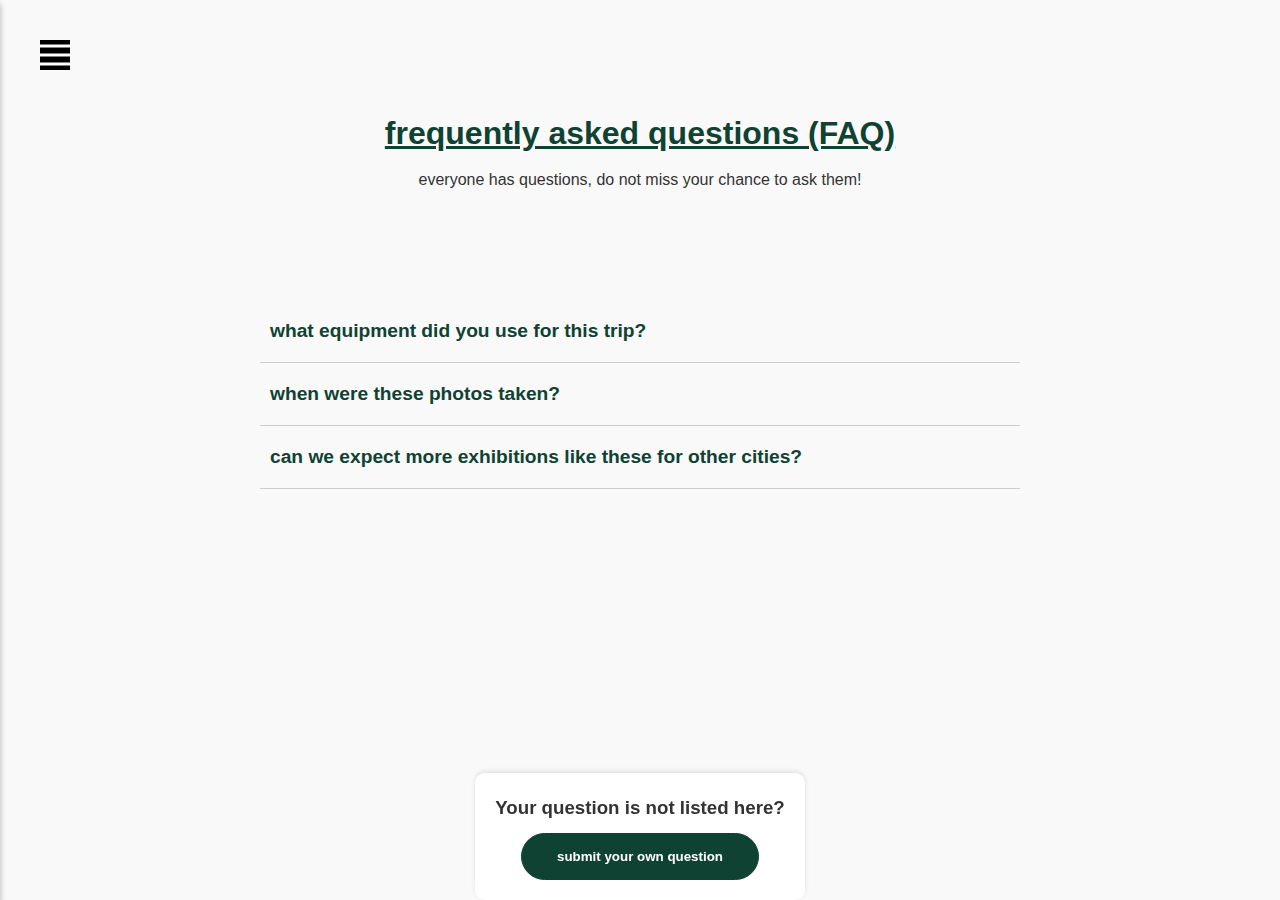
==== faq.html @ 1c4eb501 "drawer, slider, header, slider and accordion (to be changed) added; project structure modified; faq " ====
<!DOCTYPE html>
<html lang="en">
<head>
    <meta charset="UTF-8">
    <meta name="viewport" content="width=device-width, initial-scale=1.0">
    <link rel="stylesheet" href="css/styles.css">
    <link rel="stylesheet" href="css/modules/faq.css">
    <link rel="stylesheet" href="css/modules/drawer.css">
    <link rel="stylesheet" href="css/modules/button.css">
    <link rel="stylesheet" href="css/modules/header.css">
    <title>Document</title>
</head>
<body>

    <img src="./assets/icons8-menu.svg" id="openDrawer" class="menu__alt" alt="Menu Icon"/>

    <!-- Header -->

    <div class="header">
        <h1>frequently asked questions (FAQ) </h1>
        <p>everyone has questions, do not miss your chance to ask them!</p>
    </div>



    <!-- Drawer -->

    <div class="overlay"></div>

    <div id="drawer" class="drawer">
      <button id="closeDrawer">&times;</button>
      <a href="index.html">home</a>
      <a href="index.html">gallery</a>
      <a href="faq.html">faq</a>
    </div>

    <!-- FAQ -->
    <section class="faq">
        <div class="faq__item">
          <button class="faq__question"><b>what equipment did you use for this trip?</b></button>
          <div class="faq__answer">
            <p>
                As always, I use my <b>Yashica MG-1</b> paired with the <b>KODAK Gold 200</b> film. Some photos might have been taken using <b>KODAK ColorPlus</b> film.
            </p>
          </div>
        </div>
        <div class="faq__item">
          <button class="faq__question"><b>when were these photos taken?</b></button>
          <div class="faq__answer">
            <p>Around the <b>first two weeks of November 2024.</b></p>
          </div>
        </div>
        <div class="faq__item">
            <button class="faq__question"><b>can we expect more exhibitions like these for other cities?</b></button>
            <div class="faq__answer">
              <p><b>Yes!</b> Actually, you should expect two more exhibitions during 2025: <b>Paris, and A Coruña</b>.</p>
            </div>
        </div>
      </section>

      <!-- Button footer? -->
      <div id="bottom">
        <h3>Your question is not listed here?</h3>
        <input type="button" class="button__filled" value="submit your own question"/>
      </div>

  <script src="js/modules/faq.js"></script>
  <script src="js/modules/drawer.js"></script>
</body>
</html>
---- css/styles.css ----
* {
    box-sizing: border-box;
    margin: 0;
    padding: 0;
  }
  
  body {
    font-family: Arial, sans-serif;
    line-height: 1.6;
    background: #f9f9f9;
    color: #333;
  }
  
  #home {
    display: flex;
    flex-direction: column;
    justify-content: space-evenly;
    gap: 15px;
    padding: 20px;
  }

  a {
    color: white;
    text-decoration: none;
  }

  a:hover {
    text-decoration: underline;
  }
---- css/modules/faq.css ----
.faq {
    max-width: 800px;
    margin: 0 auto;
    padding: 20px;
}
  
  .faq__item {
    border-bottom: 1px solid #ccc;
    padding: 10px 0;
  }
  
  .faq__question {
    color: rgb(15, 66, 51);;
    background: none;
    border: none;
    width: 100%;
    text-align: left;
    font-size: 1.2rem;
    cursor: pointer;
    padding: 10px;
    transition: background-color 0.3s ease;
  }
  
  .faq__question:hover {
    background-color: #f0f0f0;
  }
  
  .faq__answer {
    max-height: 0;
    overflow: hidden;
    opacity: 0;
    transition: max-height 0.4s ease, opacity 0.4s ease;
  }
  
  .faq__item.active .faq__answer {
    max-height: 200px; 
    opacity: 1;
    padding: 10px 0;
  }

body {
    margin: 0;
    display: flex;
    flex-direction: column;
  }

  #home {
    flex: 1;
    display: flex;
    flex-direction: column;
    padding: 20px;
  }

  #bottom {
    bottom: 0;
    text-align: center;
    padding: 20px;
    background-color: #fff; 
    box-shadow: 0 -2px 5px rgba(0, 0, 0, 0.1);
    z-index: 1000;
    border-radius: 10px;
    position: fixed;
    display: flex;
    flex-direction: column;
    gap: 10px;
    align-items: center;
  }
  
  .button {
    border: 1px solid black;
    border-radius: 25px;
    background-color: white;
    font-weight: bold;
    color: black;
    padding: 15px 35px;
    transition: 0.4s;
    cursor: pointer;
  }
  
  .button:hover {
    background-color: black;
    color: white;
  }
  

  body {
    font-family: Arial, Helvetica, sans-serif;
    display: flex;
    flex-direction: column;
    justify-content: center;
    align-items: center;
  }
---- css/modules/drawer.css ----
.drawer {
    position: fixed;
    background: rgb(15, 66, 51);;
    box-shadow: 0 4px 6px rgba(0, 0, 0, 0.3);
    transition: transform 0.4s ease-in-out;
    padding: 20px;
    z-index: 2000;
    display: flex;
    flex-direction: column;
    align-items: center;
    justify-content: center;
  }
  

  .drawer.left {
    top: 0;
    left: 0;
    width: 250px;
    height: 100vh;
    transform: translateX(-100%);
  }
  

  .drawer.top {
    top: 0;
    left: 0;
    width: 100%;
    height: 200px;
    transform: translateY(-100%);
  }
  
  .drawer.open.left {
    transform: translateX(0);
  }
  
  .drawer.open.top {
    transform: translateY(0);
  }

  .overlay {
  position: fixed;
  top: 0;
  left: 0;
  width: 100%;
  height: 100%;
  background: rgba(0, 0, 0, 0.5);
  opacity: 0;
  visibility: hidden;
  transition: opacity 0.4s ease;
  z-index: 1100;
}
.overlay.active {
  opacity: 1;
  visibility: visible;
}

#openDrawer {
    position: absolute;
    top: 40px;
    left: 40px;
    height: 30px;
    cursor: pointer;
    z-index: 1000;
  }

  .menu__alt {
    background-color: black;
  }
  

  #closeDrawer {
    position: absolute;
    top: 10px;
    right: 20px;
    background: none;
    border: none;
    font-size: 24px;
    cursor: pointer;
    z-index: 1100;
  }
---- css/modules/button.css ----
.button__section {
    display: flex;
    align-items: center;
    justify-content: center;
  }
  
  .button__outline {
    border: 1px solid rgb(15, 66, 51);
    border-radius: 25px;
    background-color: white;
    font-weight: bold;
    color: rgb(15, 66, 51);;
    padding: 15px 35px;
    transition: 0.4s;
  }
  
  .button__outline:hover {
    cursor: pointer;
    background-color: rgb(15, 66, 51);;
    color: white;
  }
  

  .button__filled {
    border: 1px solid rgb(15, 66, 51);
    border-radius: 25px;
    background-color: rgb(15, 66, 51);
    font-weight: bold;
    color: white;;
    padding: 15px 35px;
    transition: 0.4s;
  }
  
  .button__filled:hover {
    cursor: pointer;
    background-color: white;
    color: rgb(15, 66, 51);
  }
---- css/modules/header.css ----
.header {
    margin-top: 100px;
    margin-bottom: 80px;
    height: 100px;
    display: flex;
    flex-direction: column;
    align-items: center;
    justify-content: space-evenly;
    width: 90%;
    border-radius: 25px;
}

h1 {
    color: rgb(15, 66, 51);
    text-decoration: underline;
}
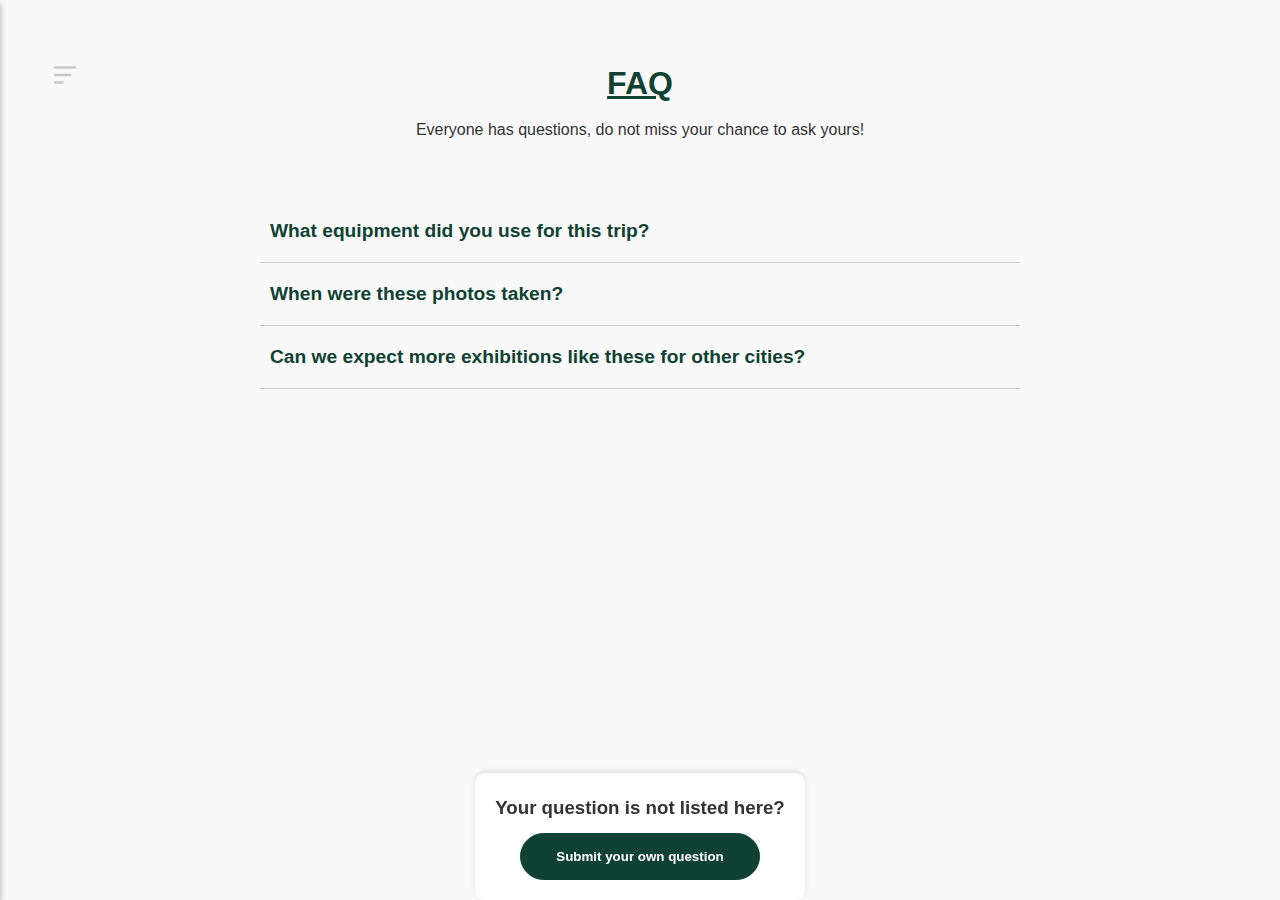
==== commit 96d76f28: "major changes" ====
--- a/faq.html
+++ b/faq.html
@@ -1,70 +1,89 @@
-<!DOCTYPE html>
-<html lang="en">
-<head>
-    <meta charset="UTF-8">
-    <meta name="viewport" content="width=device-width, initial-scale=1.0">
-    <link rel="stylesheet" href="css/styles.css">
-    <link rel="stylesheet" href="css/modules/faq.css">
-    <link rel="stylesheet" href="css/modules/drawer.css">
-    <link rel="stylesheet" href="css/modules/button.css">
-    <link rel="stylesheet" href="css/modules/header.css">
-    <title>Document</title>
-</head>
-<body>
+    <!DOCTYPE html>
+    <html lang="en">
+    <head>
+        <meta charset="UTF-8">
+        <meta name="viewport" content="width=device-width, initial-scale=1.0">
+        <link rel="stylesheet" href="css/faq.css">
+        <link rel="stylesheet" href="css/styles.css">
+        <link rel="stylesheet" href="css/modules/accordion.css">
+        <link rel="stylesheet" href="css/modules/drawer.css">
+        <link rel="stylesheet" href="css/modules/button.css">
+        <link rel="stylesheet" href="css/modules/header.css">
+        <link rel="stylesheet" href="css/modules/modal.css">
+        <link rel="stylesheet" href="css/modules/input.css">
+        <title>FAQ</title>
+    </head>
+    <body>
+        <div class="header">
+            <h1>FAQ</h1>
+            <p>Everyone has questions, do not miss your chance to ask yours!</p>
+        </div>
 
-    <img src="./assets/icons8-menu.svg" id="openDrawer" class="menu__alt" alt="Menu Icon"/>
+        <img src="./assets/burger-menu-left-svgrepo-com(1).svg" id="drawerMenuOpen" alt="Menu Icon"/>
 
-    <!-- Header -->
+        <div class="overlay"></div>
 
-    <div class="header">
-        <h1>frequently asked questions (FAQ) </h1>
-        <p>everyone has questions, do not miss your chance to ask them!</p>
-    </div>
+        <div id="drawer" class="drawer color-green drawer--left">
+          <button id="closeDrawer">&times;</button>
+          <a href="index.html">HOME</a>
+          <a href="gallery.html">GALLERY</a>
+          <a href="faq.html">FAQ</a>
+        </div>
+
+        <section class="accordion">
+            <div class="accordion__item">
+              <button class="accordion__question"><b>What equipment did you use for this trip?</b></button>
+              <div class="accordion__answer">
+                <p>
+                    As always, I use my <b>Yashica MG-1</b> paired with the <b>KODAK Gold 200</b> film. Some photos might have been taken using <b>KODAK ColorPlus</b> film.
+                </p>
+              </div>
+            </div>
+            <div class="accordion__item">
+              <button class="accordion__question"><b>When were these photos taken?</b></button>
+              <div class="accordion__answer">
+                <p>Around the <b>first two weeks of November 2024.</b></p>
+              </div>
+            </div>
+            <div class="accordion__item">
+                <button class="accordion__question"><b>Can we expect more exhibitions like these for other cities?</b></button>
+                <div class="accordion__answer">
+                  <p><b>Yes!</b> Actually, you should expect two more exhibitions during 2025: <b>Paris, and A Coruña</b>.</p>
+                </div>
+            </div>
+          </section>
+
+          <div id="bottom">
+            <h3>Your question is not listed here?</h3>
+            <input type="button" id="openModal" class="button__filled" value="Submit your own question"/>
+          </div>
+
+          <div id="modal" class="modal">
+            <div class="modal__content">
+              <h2 class="modal__title">Submit your own question</h2>
+              <div class="modal__body">
+
+                <button class="modal__close" id="closeModal">&times;</button>
+
+                <div class="form">
+
+                  <div class="input-module input-module--outline">
+                    <input type="text" id="name" placeholder="Name">
+                  </div>
+                  <div class="input-module input-module--outline">
+                    <input type="email" id="mail" placeholder="Email">
+                  </div>
+                  <input type="submit" id="sendForm" class="button__filled" value="Send"/>
+
+                </div>
+
+              </div>
+          </div>
 
 
-
-    <!-- Drawer -->
-
-    <div class="overlay"></div>
-
-    <div id="drawer" class="drawer">
-      <button id="closeDrawer">&times;</button>
-      <a href="index.html">home</a>
-      <a href="index.html">gallery</a>
-      <a href="faq.html">faq</a>
-    </div>
-
-    <!-- FAQ -->
-    <section class="faq">
-        <div class="faq__item">
-          <button class="faq__question"><b>what equipment did you use for this trip?</b></button>
-          <div class="faq__answer">
-            <p>
-                As always, I use my <b>Yashica MG-1</b> paired with the <b>KODAK Gold 200</b> film. Some photos might have been taken using <b>KODAK ColorPlus</b> film.
-            </p>
-          </div>
-        </div>
-        <div class="faq__item">
-          <button class="faq__question"><b>when were these photos taken?</b></button>
-          <div class="faq__answer">
-            <p>Around the <b>first two weeks of November 2024.</b></p>
-          </div>
-        </div>
-        <div class="faq__item">
-            <button class="faq__question"><b>can we expect more exhibitions like these for other cities?</b></button>
-            <div class="faq__answer">
-              <p><b>Yes!</b> Actually, you should expect two more exhibitions during 2025: <b>Paris, and A Coruña</b>.</p>
-            </div>
-        </div>
-      </section>
-
-      <!-- Button footer? -->
-      <div id="bottom">
-        <h3>Your question is not listed here?</h3>
-        <input type="button" class="button__filled" value="submit your own question"/>
-      </div>
-
-  <script src="js/modules/faq.js"></script>
-  <script src="js/modules/drawer.js"></script>
-</body>
-</html>+      <script src="js/modules/accordion.js"></script>
+      <script src="js/modules/drawer.js"></script>
+      <script src="js/modules/modal.js"></script>
+      <script src="js/faq.js"></script>
+    </body>
+    </html>--- a/css/styles.css
+++ b/css/styles.css
@@ -1,30 +1,61 @@
-* {
-    box-sizing: border-box;
-    margin: 0;
-    padding: 0;
-  }
-  
-  body {
-    font-family: Arial, sans-serif;
-    line-height: 1.6;
-    background: #f9f9f9;
-    color: #333;
-  }
-  
-  #home {
-    display: flex;
-    flex-direction: column;
-    justify-content: space-evenly;
-    gap: 15px;
-    padding: 20px;
-  }
+  * {
+      box-sizing: border-box;
+      margin: 0;
+      padding: 0;
+    }
+    
+    body {
+      font-family: Arial, sans-serif;
+      line-height: 1.6;
+      background: #f9f9f9;
+      color: #333;
+    }
+    
+    #home {
+      display: flex;
+      flex-direction: column;
+      justify-content: center;
+      gap: 15px;
+      padding: 20px;
+      align-items: center;
+    }
 
-  a {
-    color: white;
-    text-decoration: none;
-  }
+    a {
+      color: white;
+      text-decoration: none;
+    }
 
-  a:hover {
-    text-decoration: underline;
-  }
-  +    a:hover {
+      text-decoration: underline;
+    }
+
+    .form {
+
+      display: flex;
+      align-items: center;
+      justify-content: center;
+      flex-direction: column;
+      gap: 12px;
+    }
+
+    .example {
+      display: flex;
+      align-items: center;
+      justify-content: center;
+      flex-direction: column;
+    }
+    
+    #bottom {
+      bottom: 0;
+      text-align: center;
+      padding: 20px;
+      background-color: #fff; 
+      box-shadow: 0 -2px 5px rgba(0, 0, 0, 0.1);
+      z-index: 1000;
+      border-radius: 10px;
+      position: fixed;
+      display: flex;
+      flex-direction: column;
+      gap: 10px;
+      align-items: center;
+    }--- a/css/modules/accordion.css
+++ b/css/modules/accordion.css
@@ -0,0 +1,80 @@
+.accordion {
+    max-width: 800px;
+    margin: 0 auto;
+    padding: 20px;
+}
+  
+  .accordion__item {
+    border-bottom: 1px solid #ccc;
+    padding: 10px 0;
+  }
+  
+  .accordion__question {
+    color: rgb(15, 66, 51);;
+    background: none;
+    border: none;
+    width: 100%;
+    text-align: left;
+    font-size: 1.2rem;
+    cursor: pointer;
+    padding: 10px;
+    transition: background-color 0.3s ease;
+  }
+  
+  .accordion__question:hover {
+    background-color: #f0f0f0;
+  }
+  
+  .accordion__answer {
+    max-height: 0;
+    overflow: hidden;
+    opacity: 0;
+    transition: max-height 0.4s ease, opacity 0.4s ease;
+  }
+  
+  .accordion__item.active .accordion__answer {
+    max-height: 200px; 
+    opacity: 1;
+    padding: 10px 0;
+  }
+
+body {
+    margin: 0;
+    display: flex;
+    flex-direction: column;
+  }
+
+  #home {
+    flex: 1;
+    display: flex;
+    flex-direction: column;
+    padding: 20px;
+  }
+
+
+  
+  .button {
+    border: 1px solid black;
+    border-radius: 25px;
+    background-color: white;
+    font-weight: bold;
+    color: black;
+    padding: 15px 35px;
+    transition: 0.4s;
+    cursor: pointer;
+  }
+  
+  .button:hover {
+    background-color: black;
+    color: white;
+  }
+  
+
+  body {
+    font-family: Arial, Helvetica, sans-serif;
+    display: flex;
+    flex-direction: column;
+    justify-content: center;
+    align-items: center;
+  }
+  --- a/css/modules/drawer.css
+++ b/css/modules/drawer.css
@@ -1,82 +1,66 @@
+    .drawer {
+      position: fixed;
+      background: white;
+      box-shadow: 0 4px 6px rgba(0, 0, 0, 0.3);
+      transition: transform 0.4s ease-in-out;
+      padding: 20px;
+      z-index: 1000;
+      display: flex;
+      align-items: center;
+      justify-content: center;
+      flex-direction: column;
+      gap: 5px;
+    }
 
-.drawer {
-    position: fixed;
-    background: rgb(15, 66, 51);;
-    box-shadow: 0 4px 6px rgba(0, 0, 0, 0.3);
-    transition: transform 0.4s ease-in-out;
-    padding: 20px;
-    z-index: 2000;
-    display: flex;
-    flex-direction: column;
-    align-items: center;
-    justify-content: center;
-  }
-  
+    .drawer--left {
+      top: 0;
+      left: 0;
+      width: 250px;
+      height: 100vh;
+      transform: translateX(-100%);
+    }
 
-  .drawer.left {
-    top: 0;
-    left: 0;
-    width: 250px;
-    height: 100vh;
-    transform: translateX(-100%);
-  }
-  
+    .drawer--left.open {
+      transform: translateX(0);
+    }
 
-  .drawer.top {
-    top: 0;
-    left: 0;
-    width: 100%;
-    height: 200px;
-    transform: translateY(-100%);
-  }
-  
-  .drawer.open.left {
-    transform: translateX(0);
-  }
-  
-  .drawer.open.top {
-    transform: translateY(0);
-  }
+    .drawer--right {
+      top: 0;
+      right: 0;
+      width: 250px;
+      height: 100vh;
+      transform: translateX(100%);
+    }
 
-  .overlay {
-  position: fixed;
-  top: 0;
-  left: 0;
-  width: 100%;
-  height: 100%;
-  background: rgba(0, 0, 0, 0.5);
-  opacity: 0;
-  visibility: hidden;
-  transition: opacity 0.4s ease;
-  z-index: 1100;
-}
-.overlay.active {
-  opacity: 1;
-  visibility: visible;
-}
 
-#openDrawer {
-    position: absolute;
-    top: 40px;
-    left: 40px;
-    height: 30px;
-    cursor: pointer;
-    z-index: 1000;
-  }
+    .drawer--right.open {
+      transform: translateX(0);
+    }
 
-  .menu__alt {
-    background-color: black;
-  }
-  
+    .color-green {
 
-  #closeDrawer {
-    position: absolute;
-    top: 10px;
-    right: 20px;
-    background: none;
-    border: none;
-    font-size: 24px;
-    cursor: pointer;
-    z-index: 1100;
-  }
-  +      background-color: rgb(15, 66, 51);;
+
+    }
+
+
+    #closeDrawer, #closeDrawerRight {
+      background: none;
+      border: none;
+      font-size: 24px;
+      cursor: pointer;
+    }
+
+    #drawerMenuOpen {
+
+      position: absolute;
+      top: 60px;
+      left: 50px;
+      height: 30px;
+      cursor: pointer;
+      z-index: 999;
+      
+
+    }
+
+      --- a/css/modules/button.css
+++ b/css/modules/button.css
@@ -1,39 +1,39 @@
-.button__section {
-    display: flex;
-    align-items: center;
-    justify-content: center;
-  }
-  
-  .button__outline {
-    border: 1px solid rgb(15, 66, 51);
-    border-radius: 25px;
-    background-color: white;
-    font-weight: bold;
-    color: rgb(15, 66, 51);;
-    padding: 15px 35px;
-    transition: 0.4s;
-  }
-  
-  .button__outline:hover {
-    cursor: pointer;
-    background-color: rgb(15, 66, 51);;
-    color: white;
-  }
-  
+  .button__section {
+      display: flex;
+      align-items: center;
+      justify-content: center;
+    }
+    
+    .button__outline {
+      border: 1px solid rgb(15, 66, 51);
+      border-radius: 25px;
+      background-color: white;
+      font-weight: bold;
+      color: rgb(15, 66, 51);;
+      padding: 15px 35px;
+      transition: 0.4s;
+    }
+    
+    .button__outline:hover {
+      cursor: pointer;
+      background-color: rgb(15, 66, 51);;
+      color: white;
+    }
+    
 
-  .button__filled {
-    border: 1px solid rgb(15, 66, 51);
-    border-radius: 25px;
-    background-color: rgb(15, 66, 51);
-    font-weight: bold;
-    color: white;;
-    padding: 15px 35px;
-    transition: 0.4s;
-  }
-  
-  .button__filled:hover {
-    cursor: pointer;
-    background-color: white;
-    color: rgb(15, 66, 51);
-  }
-  +    .button__filled {
+      border: 1px solid rgb(15, 66, 51);
+      border-radius: 25px;
+      background-color: rgb(15, 66, 51);
+      font-weight: bold;
+      color: white;;
+      padding: 15px 35px;
+      transition: 0.4s;
+    }
+    
+    .button__filled:hover {
+      cursor: pointer;
+      background-color: white;
+      color: rgb(15, 66, 51);
+    }
+    --- a/css/modules/header.css
+++ b/css/modules/header.css
@@ -1,16 +1,27 @@
-.header {
-    margin-top: 100px;
-    margin-bottom: 80px;
-    height: 100px;
-    display: flex;
-    flex-direction: column;
-    align-items: center;
-    justify-content: space-evenly;
-    width: 90%;
-    border-radius: 25px;
-}
+    @keyframes fade-in {
+        from {
+        opacity: 0;
+        }
+        to {
+        opacity: 1;
+        }
+    }
 
-h1 {
-    color: rgb(15, 66, 51);
-    text-decoration: underline;
-}+    .header {
+        margin-top: 50px;
+        margin-bottom: 30px;
+        height: 100px;
+        display: flex;
+        flex-direction: column;
+        align-items: center;
+        justify-content: space-evenly;
+        width: 100%;
+        border-radius: 25px;
+        text-align: center;
+        animation: fade-in 1.0s;
+    }
+
+    h1 {
+        color: rgb(15, 66, 51);
+        text-decoration: underline;
+    }--- a/css/modules/modal.css
+++ b/css/modules/modal.css
@@ -0,0 +1,71 @@
+    .modal {
+        position: fixed;
+        top: 0;
+        left: 0;
+        width: 100%;
+        height: 100%;
+        background: rgba(0, 0, 0, 0.6);
+        display: flex;
+        align-items: center;
+        justify-content: center;
+        opacity: 0;
+        visibility: hidden;
+        transition: opacity 0.3s ease;
+        z-index: 1500;
+    }
+    
+    .modal.active {
+        opacity: 1;
+        visibility: visible;
+    }
+    
+    .modal__content {
+        background: #fff;
+        padding: 20px;
+        max-width: 500px;
+        width: 80%;
+        border-radius: 8px;
+        position: relative;
+        box-shadow: 0 4px 10px rgba(0, 0, 0, 0.3);
+        display: flex;
+        flex-direction: column;
+        align-items: center;
+        justify-content: center;
+        text-align: center;
+    }
+    
+    .modal__image {
+        width: 70%;
+        height: auto;
+        max-height: 80vh;
+        object-fit: contain;
+    }
+    
+    .modal__close {
+        position: absolute;
+        top: 10px;
+        right: 10px;
+        background: none;
+        border: none;
+        font-size: 1.5rem;
+        cursor: pointer;
+    }
+    
+    .modal__title {
+        margin-top: 0;
+    }
+    
+    .modal__body {
+        margin: 20px 0;
+    }
+
+    @media (min-width: 600px) {
+        .modal__image{
+            width: 95%;
+        }
+
+        .modal__content{
+            max-width: fit-content;
+        }
+    }
+    --- a/css/modules/input.css
+++ b/css/modules/input.css
@@ -0,0 +1,30 @@
+    .input-module input {
+        font-size: 1rem;
+        padding: 8px;
+        width: 100%;
+        outline: none;
+        transition: border-color 0.2s, box-shadow 0.2s;
+    }
+    
+    .input-module--flushed input {
+        border: none;
+        border-bottom: 2px solid #ccc;
+        border-radius: 0; 
+    }
+    
+    .input-module--flushed input:focus {
+        border-bottom-color: #007BFF; 
+    }
+    
+    .input-module--outline input {
+        border: 2px solid #ccc;
+        border-radius: 4px;
+        padding: 8px;
+    }
+    
+    .input-module--outline input:focus {
+        border-color: #007BFF;
+        box-shadow: 0 0 0 2px rgba(0, 123, 255, 0.2);
+    }
+    
+    